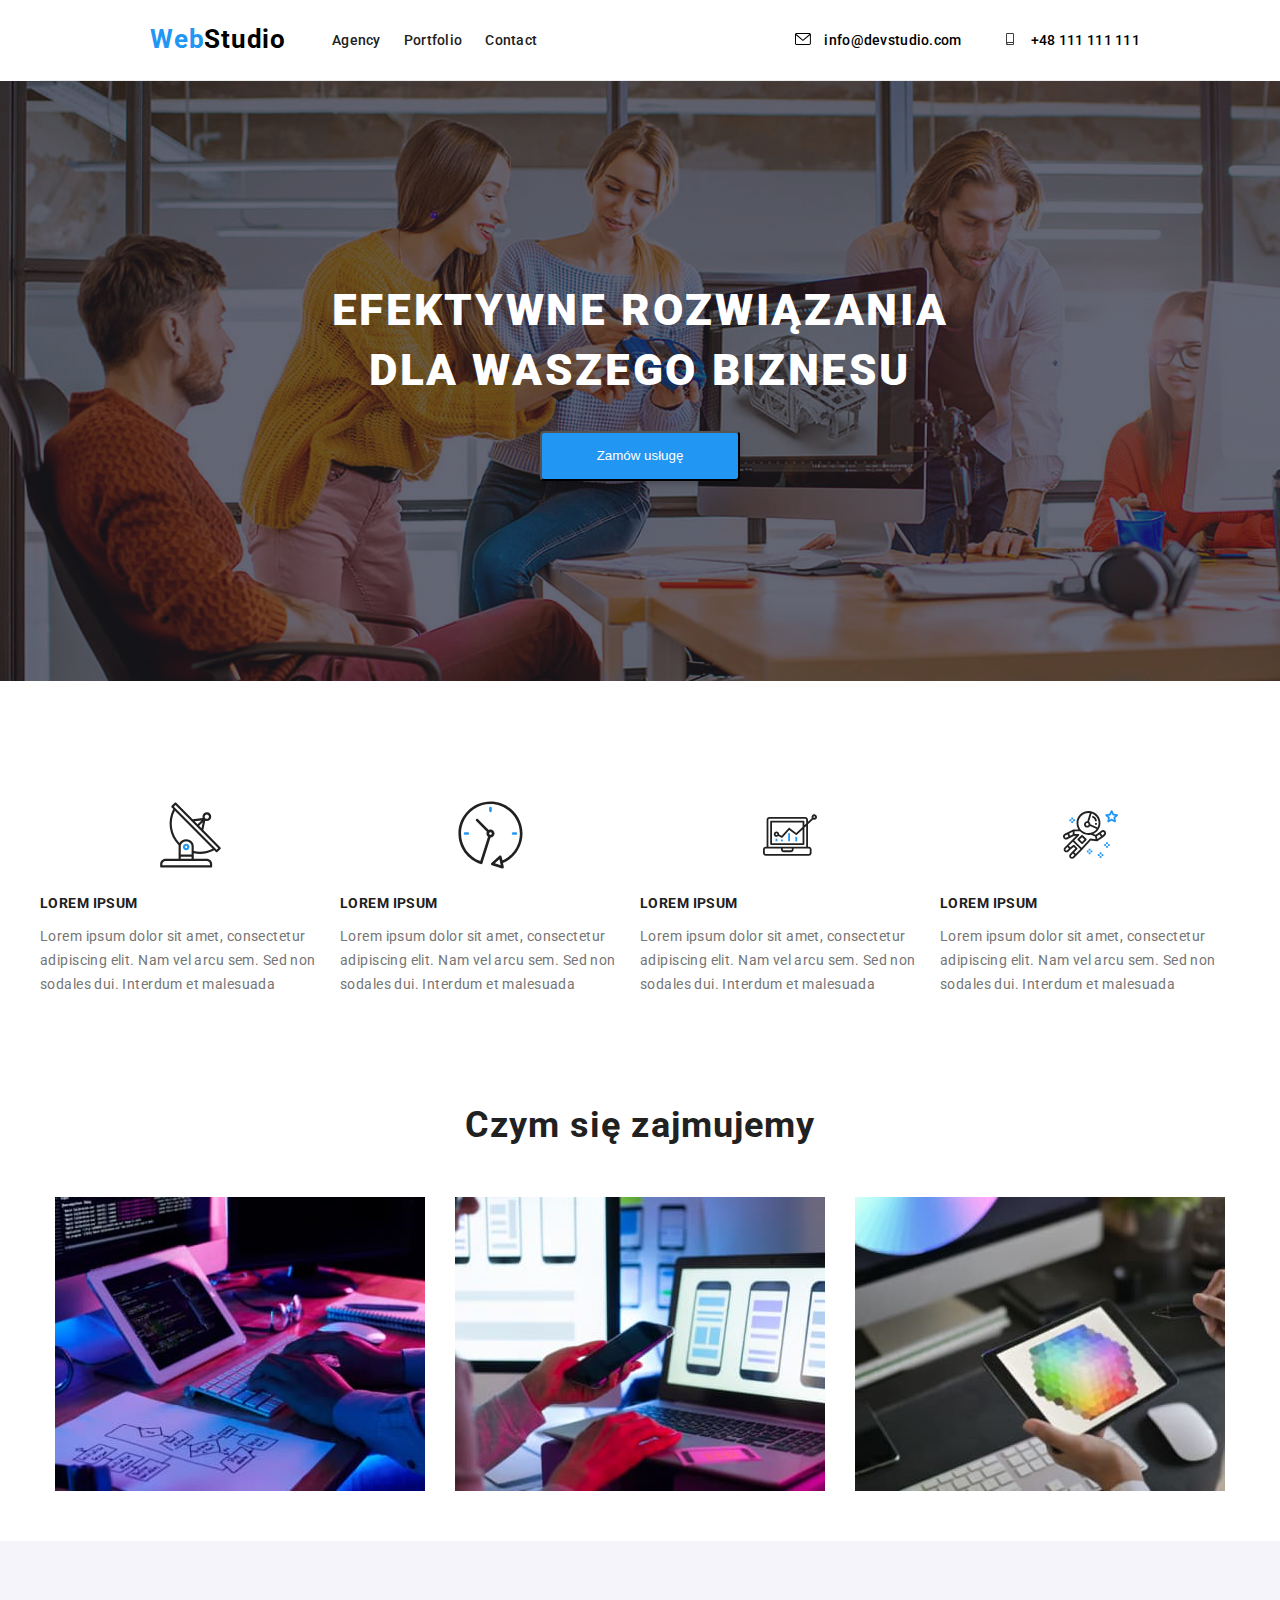
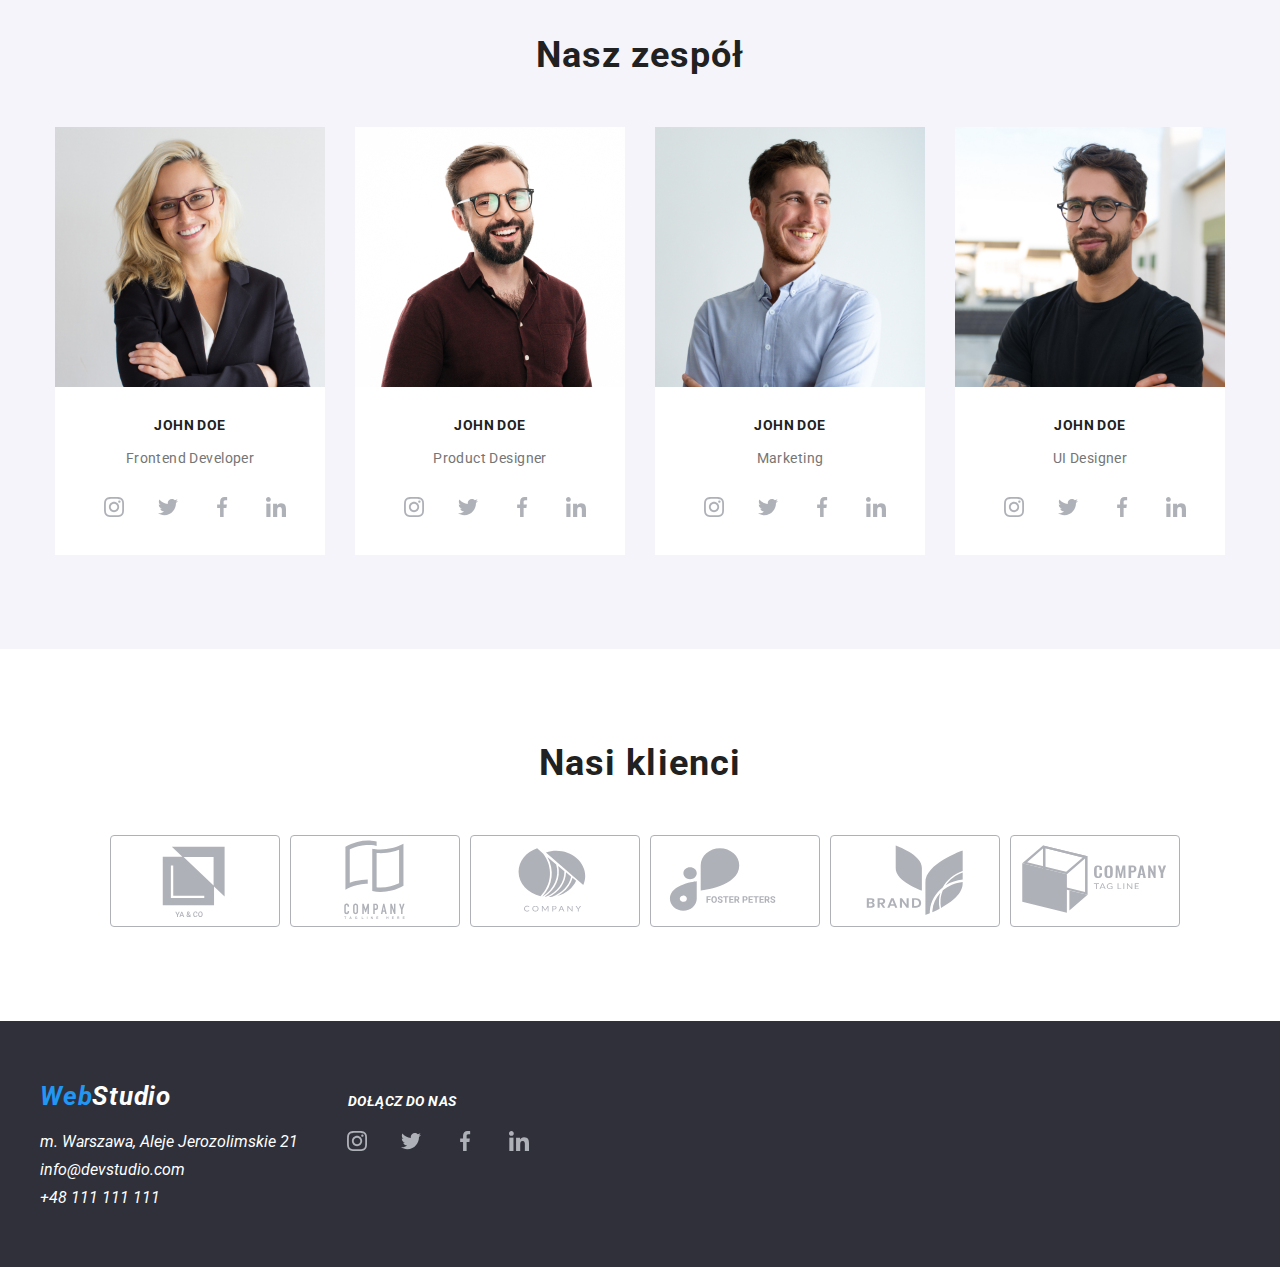
==== index.html @ 7582083f "initial commit" ====
<!DOCTYPE html>
<html lang="en">

<head>
    <meta charset="UTF-8">
    <meta http-equiv="X-UA-Compatible" content="IE=edge">
    <meta name="viewport" content="width=device-width, initial-scale=1.0">
    <title>Studio</title>
    <link rel="stylesheet" href="node_modules/modern-normalize/modern-normalize.css">
    <link rel="stylesheet" href="styles.css">
    <link rel="preconnect" href="https://fonts.gstatic.com">
    <link rel="preconnect" href="https://fonts.gstatic.com">
    <link href="https://fonts.googleapis.com/css2?family=Roboto:wght@400;500;700&display=swap" rel="stylesheet" />
</head>

<body>


    <header class="header">
        <div class="header_menu container header_border">


            <nav class="nav">
                <a class="pierwsza_czesc_logo link ustawienie_logo_w_headerze" href="./index.html">
                    Web<span class="druga_czesc_logo link">Studio</span>
                </a>
                <ul class="nav__list list">
                    <li>
                        <a class="nav__l_i link" href="#">Agency</a>
                    </li>
                    <li>
                        <a class="nav__l_i link" href="./portfolio.html">Portfolio</a>
                    </li>
                    <li>
                        <a class="nav__l_i link" href="#">Contact</a>
                    </li>
                </ul>
            </nav>
            <ul class="adress_header list">
                <li>
                    
                    <a class="adress_header_l_i link address_color" href="mailto:info@devstudio.com">
<svg width="16" height="12" class="svg_hover">
    <use href="./images/symbole_heder_lorem.svg#icon-email"></use>
</svg>
                        info@devstudio.com</a>
                </li>

                <li>
                    
                    <a class="adress_header_l_i link address_color" href="tel:+48111111111">
                    <svg width="16" height="12" class="svg_hover odstep_miedzy_email_telefon">
                        <use href="./images/symbole_heder_lorem.svg#icon-smartphone"></use>
                    </svg>
                        +48 111 111 111</a>
                </li>
            </ul>

        </div>




        <!-- HERO -->
        <div class="background_div">
            <div class="background_img">
                <div class="container_hero container">
                    <h1 class="znacznik_naglowka padding_hero">
                        efektywne rozwiązania dla waszego biznesu
                    </h1>
                    <button class="modal-btn potrzeba_białego_tekstu" type="button">
                        Zamów usługę</button>
                </div>
            </div>
        </div>



    </header>

    <main>



        <!-- nasze atuty -->
        <section class="lorem_list_bg">
            <div class="container">
                <ul class="lorem_list">
                    <li class="list">
                        <div class="lorem_vector">
                            <svg width="65" height="70">
                                <use href="./images/symbole_heder_lorem.svg#icon-antennaLorem1"></use>
                            </svg>
                        </div>
                        <h3 class="naglowki_niższego_stopnia">
                            LOREM IPSUM</h3>
                        <p class="akapit_p_class">
                            Lorem ipsum dolor sit amet, consectetur adipiscing elit. Nam vel arcu sem. Sed non sodales
                            dui.
                            Interdum et malesuada</p>
                    </li>
                    <li class="list">

                        <div class="lorem_vector">
                            <svg width="67" height="70">
                                <use href="./images/symbole_heder_lorem.svg#icon-clockLorem2"></use>
                            </svg>
                        </div>
                        <h3 class="naglowki_niższego_stopnia">
                            LOREM IPSUM</h3>
                        <p class="akapit_p_class">
                            Lorem ipsum dolor sit amet, consectetur adipiscing elit. Nam vel arcu sem. Sed non sodales
                            dui.
                            Interdum et malesuada</p>
                    </li>
                    <li class="list">
                        <div class="lorem_vector">
                            <svg width="70" height="54">
                                <use href="./images/symbole_heder_lorem.svg#icon-diagramLorem2"></use>
                            </svg>
                        </div>
                        <h3 class="naglowki_niższego_stopnia">
                            LOREM IPSUM</h3>
                        <p class="akapit_p_class">
                            Lorem ipsum dolor sit amet, consectetur adipiscing elit. Nam vel arcu sem. Sed non sodales
                            dui.
                            Interdum et malesuada</p>
                    </li>
                    <li class="list">
                        <div class="lorem_vector">
                            <svg width="55" height="61">
                                <use href="./images/symbole_heder_lorem.svg#icon-astronautLorem4"></use>
                            </svg>
                        </div>
                        <h3 class="naglowki_niższego_stopnia">
                            LOREM IPSUM</h3>
                        <p class="akapit_p_class">
                            Lorem ipsum dolor sit amet, consectetur adipiscing elit. Nam vel arcu sem. Sed non sodales
                            dui.
                            Interdum et malesuada</p>
                    </li>

                </ul>
            </div>
        </section>

        <!-- Czym się zajmujemy -->
        <section class="what_we_do">
            <div class="container">
                <h2 class="naglowek_drugiego_stopnia">
                    Czym się zajmujemy</h2>
                <ul class="lorem_list lista_zdjec">
                    <li class="list box">
                        <img src="./images/box1.jpg" alt="zdjęcie z tworzenia algorytmu" width="370" height="294">
                    </li>
                    <li class="list box">
                        <img src="./images/box2.jpg" alt="zdjęcie z tworzenia grafik do porówniania telefonów"
                            width="370" height="294">
                    </li>
                    <li class="list box">
                        <img src="./images/box3.jpg" alt="zdjęcie z zabawy z koloami na tablecie" width="370"
                            height="294">
                    </li>
                </ul>
            </div>
        </section>

        <!-- Our Team -->
        <section class="our_team_bg">
            <div class="container container_our_team_bg">
                <h2 class="naglowek_drugiego_stopnia our_team_padding">Nasz zespół</h2>

                <ul class="lorem_list lista_zdjec">
                    <!-- Pierwsza osoba -->
                    <div class="osoba_bg">
                        <li class="list">
                            <div><img class="box2" src="./images/ludź1.jpg" alt="1 członek zespołu" width="270"
                                    height="260">
                            </div>
                            <div class="boxWtxt">
                                <h3 class="naglowki_niższego_stopnia box2 boxWtxt1">
                                    John Doe</h3>
                                <p class="akapit_p_class box2 boxWtxt2">
                                    Frontend Developer</p>
                            </div>
                            <ul class="list icon_list">
                                <li class="svg_list_i">
                                    <a class="svg_link_i" href="#">
                                        <svg width="20px" height="20px">
                                            <use href="./images/symbole_ourteam_social.svg#icon-instagram"></use>
                                        </svg>
                                    </a>
                                </li>
                                <li class="svg_list_i">
                                    <a class="svg_link_i" href="#">
                                        <svg width="20" height="20">
                                            <use href="./images/symbole_ourteam_social.svg#icon-twitter"></use>
                                        </svg>
                                    </a>
                                </li>
                                <li class="svg_list_i">
                                    <a class="svg_link_i" href="#">
                                        <svg width="20" height="20">
                                            <use href="./images/symbole_ourteam_social.svg#icon-facebook"></use>
                                        </svg>
                                    </a>
                                </li>
                                <li class="svg_list_i">
                                    <a class="svg_link_i" href="#">
                                        <svg width="20" height="20">
                                            <use href="./images/symbole_ourteam_social.svg#icon-linkedin"></use>
                                        </svg>
                                    </a>
                                </li>
                            </ul>
                        </li>
                    </div>

                    <!-- Druga osoba -->
                    <div class="osoba_bg">
                        <li class="list">
                            <div><img class="box2" src="./images/ludź2.jpg" alt="2 członek zespołu" width="270"
                                    height="260">
                            </div>
                            <div class="boxWtxt">
                                <h3 class="naglowki_niższego_stopnia box2 boxWtxt1">
                                    John Doe</h3>
                                <p class="akapit_p_class box2 boxWtxt2">
                                    Product Designer</p>
                            </div>
                            <ul class="list icon_list">
                                <li class="svg_list_i">
                                    <a class="svg_link_i" href="#">
                                        <svg width="20px" height="20px">
                                            <use href="./images/symbole_ourteam_social.svg#icon-instagram"></use>
                                        </svg>
                                    </a>
                                </li>
                                <li class="svg_list_i">
                                    <a class="svg_link_i" href="#">
                                        <svg width="20" height="20">
                                            <use href="./images/symbole_ourteam_social.svg#icon-twitter"></use>
                                        </svg>
                                    </a>
                                </li>
                                <li class="svg_list_i">
                                    <a class="svg_link_i" href="#">
                                        <svg width="20" height="20">
                                            <use href="./images/symbole_ourteam_social.svg#icon-facebook"></use>
                                        </svg>
                                    </a>
                                </li>
                                <li class="svg_list_i">
                                    <a class="svg_link_i" href="#">
                                        <svg width="20" height="20">
                                            <use href="./images/symbole_ourteam_social.svg#icon-linkedin"></use>
                                        </svg>
                                    </a>
                                </li>
                            </ul>
                        </li>
                    </div>

                    <!-- Trzecia osoba -->
                    <div class="osoba_bg">
                        <li class="list">
                            <div><img class="box2" src="./images/ludź3.jpg" alt="3 członek zespołu" width="270"
                                    height="260">
                            </div>
                            <div class="boxWtxt">
                                <h3 class="naglowki_niższego_stopnia box2 boxWtxt1">
                                    John Doe</h3>
                                <p class="akapit_p_class box2 boxWtxt2">
                                    Marketing</p>
                            </div>
                            <ul class="list icon_list">
                                <li class="svg_list_i">
                                    <a class="svg_link_i" href="#">
                                        <svg width="20px" height="20px">
                                            <use href="./images/symbole_ourteam_social.svg#icon-instagram"></use>
                                        </svg>
                                    </a>
                                </li>
                                <li class="svg_list_i">
                                    <a class="svg_link_i" href="#">
                                        <svg width="20" height="20">
                                            <use href="./images/symbole_ourteam_social.svg#icon-twitter"></use>
                                        </svg>
                                    </a>
                                </li>
                                <li class="svg_list_i">
                                    <a class="svg_link_i" href="#">
                                        <svg width="20" height="20">
                                            <use href="./images/symbole_ourteam_social.svg#icon-facebook"></use>
                                        </svg>
                                    </a>
                                </li>
                                <li class="svg_list_i">
                                    <a class="svg_link_i" href="#">
                                        <svg width="20" height="20">
                                            <use href="./images/symbole_ourteam_social.svg#icon-linkedin"></use>
                                        </svg>
                                    </a>
                                </li>
                            </ul>
                        </li>
                    </div>

                    <!-- Czwarta osoba -->
                    <div class="osoba_bg">
                        <li class="list">
                            <div><img class="box2" src="./images/ludź4.jpg" alt="4 członek zespołu" width="270"
                                    height="260">
                            </div>
                            <div class="boxWtxt">
                                <h3 class="naglowki_niższego_stopnia box2 boxWtxt1">
                                    John Doe</h3>
                                <p class="akapit_p_class box2 boxWtxt2">
                                    UI Designer</p>
                            </div>
                            <ul class="list icon_list">
                                <li class="svg_list_i">
                                    <a class="svg_link_i" href="#">
                                        <svg width="20px" height="20px">
                                            <use href="./images/symbole_ourteam_social.svg#icon-instagram"></use>
                                        </svg>
                                    </a>
                                </li>
                                <li class="svg_list_i">
                                    <a class="svg_link_i" href="#">
                                        <svg width="20" height="20">
                                            <use href="./images/symbole_ourteam_social.svg#icon-twitter"></use>
                                        </svg>
                                    </a>
                                </li>
                                <li class="svg_list_i">
                                    <a class="svg_link_i" href="#">
                                        <svg width="20" height="20">
                                            <use href="./images/symbole_ourteam_social.svg#icon-facebook"></use>
                                        </svg>
                                    </a>
                                </li>
                                <li class="svg_list_i">
                                    <a class="svg_link_i" href="#">
                                        <svg width="20" height="20">
                                            <use href="./images/symbole_ourteam_social.svg#icon-linkedin"></use>
                                        </svg>
                                    </a>
                                </li>
                            </ul>
                        </li>
                    </div>

                </ul>
            </div>
        </section>

        <!-- Nasi klienci -->
        <section>
            <div class="container">
                <h2 class="naglowek_drugiego_stopnia our_team_padding">Nasi klienci</h2>

                <ul class="list icon_list">
                    <li class="svg_list_i_c_k"><a class="svg_link_i_c_k" href="#">
                            <svg width="170" height="92" class="icon_color">
                                <use href="./images/symbole_ourteam_social.svg#icon-klient1"></use>
                            </svg>
                        </a></li>
                    <li class="svg_list_i_c_k"><a class="svg_link_i_c_k" href="#">
                            <svg width="170" height="92" class="icon_color">
                                <use href="./images/symbole_ourteam_social.svg#icon-klient2"></use>
                            </svg>
                        </a></li>
                    <li class="svg_list_i_c_k"><a class="svg_link_i_c_k" href="#">
                            <svg width="170" height="92" class="icon_color">
                                <use href="./images/symbole_ourteam_social.svg#icon-klient3"></use>
                            </svg>
                        </a></li>
                    <li class="svg_list_i_c_k"><a class="svg_link_i_c_k" href="#">
                            <svg width="170" height="92" class="icon_color">
                                <use href="./images/symbole_ourteam_social.svg#icon-klient4"></use>
                            </svg>
                        </a></li>
                    <li class="svg_list_i_c_k"><a class="svg_link_i_c_k" href="#">
                            <svg width="170" height="92" class="icon_color">
                                <use href="./images/symbole_ourteam_social.svg#icon-klient5"></use>
                            </svg>
                        </a></li>
                    <li class="svg_list_i_c_k"><a class="svg_link_i_c_k" href="#">
                            <svg width="170" height="92" class="icon_color">
                                <use href="./images/symbole_ourteam_social.svg#icon-klient6"></use>
                            </svg>
                        </a></li>
                </ul>

            </div>
        </section>



    </main>


    <footer class="footer">
        <div class="container">



            <address class="adress">

                <ul class="list list_flex">
                    <li>
                        <div class="box_footer">
                            <ul class="list link">
                                <li>
                                    <div class="logo_stopki">
                                        <a class="pierwsza_czesc_logo_footer" href="./index.html">Web<span
                                                class="druga_czesc_logo potrzeba_białego_tekstu">
                                                Studio</span>
                                        </a>
                                    </div>
                                </li>
                                <li class="list ulozenie_adresu_w_stopce">
                                    <a class="potrzeba_białego_tekstu">
                                        m. Warszawa, Aleje Jerozolimskie 21</a>
                                </li>
                                <li class="list ulozenie_adresu_w_stopce">
                                    <a class="adress_footer_l_i list potrzeba_białego_tekstu"
                                        href="mailto:info@devstudio.com">
                                        info@devstudio.com</a>
                                </li>
                                <li class="list ulozenie_adresu_w_stopce ulozenie_adresu_w_stopce_ostatni_element"><a
                                        class="adress_footer_l_i list potrzeba_białego_tekstu" href="tel:+48111111111">
                                        +48 111 111 111</a></li>
                            </ul>
                        </div>
                    </li>
                    <li>
                        <div class="box_footer dolacz_footer">

                            <h2 class="naglowki_niższego_stopnia potrzeba_białego_tekstu padding_dolacz_footer">
                                DOŁĄCZ DO NAS</h2>


                            <ul class="list icon_list">
                                <li class="svg_list_i">
                                    <a class="svg_link_i" href="#">
                                        <svg width="20px" height="20px">
                                            <use href="./images/symbole_ourteam_social.svg#icon-instagram"></use>
                                        </svg>
                                    </a>
                                </li>
                                <li class="svg_list_i">
                                    <a class="svg_link_i" href="#">
                                        <svg width="20" height="20">
                                            <use href="./images/symbole_ourteam_social.svg#icon-twitter"></use>
                                        </svg>
                                    </a>
                                </li>
                                <li class="svg_list_i">
                                    <a class="svg_link_i" href="#">
                                        <svg width="20" height="20">
                                            <use href="./images/symbole_ourteam_social.svg#icon-facebook"></use>
                                        </svg>
                                    </a>
                                </li>
                                <li class="svg_list_i">
                                    <a class="svg_link_i" href="#">
                                        <svg width="20" height="20">
                                            <use href="./images/symbole_ourteam_social.svg#icon-linkedin"></use>
                                        </svg>
                                    </a>
                                </li>
                            </ul>
                        </div>
                    </li>
                </ul>







            </address>
        </div>
    </footer>


</body>

</html>
---- styles.css ----
:root {
  --main--font: "Roboto", sans-serif;
  --main--color: #2196f3;
  --secondary-color: #000;
  --third-color: #fff;
  --main-background-color: #fff;
  --secoundary-backgroundcolor: #2196f3;
}

body {
  font-family: var(--main--font);
  background-color: var(--main-background-color);
  color: var(--secondary-color);
  margin: 0;
  padding: 0;
}
h1,
h2,
h3,
h4,
h5,
h6 {
  margin: 0;
}
ul,
ol {
  margin: 0;
  padding: 0;
}
p {
  padding: 0;
}
.list {
  list-style: none;
}
.link {
  text-decoration: none;
}
img {
  display: block;
}

.container {
  width: 1200px;
  margin-left: auto;
  margin-right: auto;
}
.header_border {
  border-bottom: 1px solid #ececec;
}

.header .container {
  display: flex;
}

.nav__list {
  display: flex;
  align-items: center;
}
.nav {
  display: flex;
}
.adress_header {
  display: flex;
  align-items: center;
}
.pierwsza_czesc_logo {
  display: flex;
  margin-left: 110px;
}
.druga_czesc_logo {
  display: flex;
  margin-right: 46px;
}

.ustawienie_logo_w_headerze {
  padding-top: 24px;
  padding-bottom: 25px;
}

.nav__l_i {
  margin-right: 23px;
}
.adress_header {
  margin-left: auto;
  margin-right: 100px;
}
.adress_header_l_i {
  margin-left: 10px;
}
.odstep_miedzy_email_telefon {
  margin-left: 30px;
}

/* LOGO */
.pierwsza_czesc_logo {
  font-family: var(--main-color);
  font-weight: 700;
  font-size: 26px;
  text-decoration: none;
  line-height: 1.192;
  letter-spacing: 0.03em;
  color: #2196f3;
}

.druga_czesc_logo {
  color: var(--secondary-color);
  letter-spacing: 0.03em;
  text-decoration: none;
  line-height: 1.192;
  font-weight: 700;
  font-size: 26px;
}

.footer {
  background: #2f303a;
}
.logo_stopki {
  padding-top: 60px;
  padding-bottom: 20px;
}

.ulozenie_adresu_w_stopce {
  padding-bottom: 9px;
}
.ulozenie_adresu_w_stopce_ostatni_element {
  padding-bottom: 60px;
}

.background_div {
  background: #2f303a;
}
.background_img {
  background-image: linear-gradient(
      rgba(47, 48, 58, 0.4),
      rgba(47, 48, 58, 0.4)
    ),
    url(./images/background_hero.png);
  background-size: cover;
  background-repeat: no-repeat;
}
.container_hero {
  display: flex;
  flex-direction: column;
  align-items: center;
  justify-content: center;
  color: var(--third-color);
  padding-top: 200px;
  padding-bottom: 200px;
}
/* NAGŁóWEK*/

.nav__l_i {
  text-decoration: none;
  font-weight: 500;
  font-size: 14px;
  line-height: 1.333;
  letter-spacing: 0.02em;
  color: #212121;
}





.nav__l_i:hover,
.nav__l_i:focus,
.adress_footer_l_i:hover,
.adress_footer_l_i:focus {
  color: var(--main--color);
}
.modal-btn:hover,
.modal-btn:focus,
.portfolio_btn:hover,
.portfolio_btn:focus {
  background-color: var(--main--color);
  color: var(--third-color);
}

.lorem_vector {
  width: 270px;
  height: 120px;
  align-items: center;
  justify-content: center;
  margin-left: auto;
  margin-right: auto;
  display: flex;
}

.adress_header {
  font-weight: 500;
  font-size: 14px;
  line-height: 1.333;
  letter-spacing: 0.02em;
}

.adress_header_l_i,
.adress_footer_l_i {
  text-decoration: none;
}
.address_color{
color: var(--secondary-color);

}
.address_color:focus,
.address_color:hover
{
  color: var(--main--color);
  
}
.svg_hover{
  fill: currentColor;
  margin-right: 10px;
}



.padding_hero {
  padding-bottom: 30px;
}

.znacznik_naglowka {
  width: 696px;
  height: 120px;

  margin-left: auto;
  margin-right: auto;
  font-weight: 900;
  font-size: 44px;
  line-height: 1.36;
  text-align: center;
  letter-spacing: 0.06em;
  text-transform: uppercase;
  color: var(--third-color);
}

.modal-btn {
  cursor: pointer;
  width: 200px;
  height: 50px;
  background: var(--main--color);
  box-shadow: 0px 4px 4px rgba(0, 0, 0, 0.15);
  border-radius: 4px;
}

/* Dotyczące tesktów */
.akapit_p_class {
  font-size: 14px;
  line-height: 1.714;
  letter-spacing: 0.03em;
  color: #757575;
}

.naglowki_niższego_stopnia {
  font-weight: bold;
  font-size: 14px;
  line-height: 1.142;
  letter-spacing: 0.03em;
  text-transform: uppercase;
  color: #212121;
}

.naglowek_drugiego_stopnia {
  font-weight: bold;
  font-size: 36px;
  line-height: 1.166;
  text-align: center;
  letter-spacing: 0.03em;
  color: #212121;
  padding-bottom: 50px;
}
.potrzeba_białego_tekstu {
  color: var(--third-color);
}

.address {
  display: flex;
}

.box {
  width: 370px;
  height: 294px;
  padding-right: 15px;
  padding-left: 15px;
}
.box:first-child{
width: 370px;
  height: 294px;
  padding-left: 15px;
}
.box:last-child{
width: 370px;
  height: 294px;
  padding-right: 15px;
}
/* .box2 {
  margin-right: 15px;
  margin-left: 15px;
} */
.our_team_padding {
  padding-top: 94px;
  padding-bottom: 50px;
}
.boxWtxt {
  display: flex;
  flex-direction: column;
  align-items: center;
  justify-content: center;
  width: 270px;
}
.boxWtxtPortfolio {
  display: flex;
  flex-direction: column;
  align-items: center;
  justify-content: center;
  width: 370px;
  height: 110px;
}
.social_icons {
  width: 270px;
  display: flex;
  align-items: center;
  justify-content: center;
}
.svg_list_i > .svg_link_i {
  display: flex;
  justify-content: center;
  align-items: center;
  width: 44px;
  height: 44px;
  border-radius: 50%;
  margin-left: 10px;
  fill: #afb1b8;
}

.icon_list {
  width: 270px;
  display: flex;
  justify-content: center;
  align-items: center;
  margin-left: auto;
  margin-right: auto;
  padding-bottom: 94px;
}

.svg_link_i:hover,
.svg_link_i:focus {
  background-color: var(--main--color);
  fill: var(--secondary-color);
}
.svg_list_i_c > .svg_link_i_c {
  display: flex;
  justify-content: center;
  align-items: center;
  width: 170px;
  height: 92px;
  border-radius: 50%;
  margin-left: 10px;
  fill: #afb1b8;
}
.portfolio_title {
  justify-content: center;
  text-align: center;
  display: flex;
  align-items: center;
  margin-left: auto;
  margin-right: auto;
}

.portfolio_swiec:hover,
.portfolio_swiec:focus {
  filter: brightness(50%);
  background-color: rgba(47, 48, 58, 0.4);
}

.icon_list {
  display: flex;
  justify-content: center;
  align-items: center;
  margin-left: auto;
  margin-right: auto;
}


.svg_list_i_c_k > .svg_link_i_c_k {
  display: flex;
  justify-content: center;
  align-items: center;
  width: 170px;
  height: 92px;
  margin-left: 10px;
  border: 1px solid #AFB1B8;
box-sizing: border-box;
border-radius: 4px;
  fill: #afb1b8;
}
.icon_color:hover,
.icon_color:focus,
.svg_link_i_c_k:hover,
.svg_link_i_c_k:focus{
  border-color: var(--secoundary-backgroundcolor);
  fill:  var(--main--color);
}
.icon_color{
  
  fill:#AFB1B8;;
}

.svg_link_i_c:hover,
.svg_link_i_c:focus {
  background-color: var(--main--color);
  fill: var(--secondary-color);
}
.boxWtxt1 {
  margin-top: 30px;
  /* padding-bottom: 10px; */
}
/* .boxWtxt2 {
  padding-bottom: 16px;
} */
.osoba_bg {
  width: 270px;
  height: 428px;
  background-color: var(--main-background-color);
  margin-bottom: 94px;
  margin-right: 15px;
  margin-left: 15px;
}

.lorem_list {
  display: flex;
}
.lista_zdjec {
  margin-left: auto;
  margin-right: auto;
}
.list_flex {
  display: flex;
}

.padding_dolacz_footer {
  padding-left: 50px;
  text-decoration: none;
  padding-top: 72px;
  padding-bottom: 10px;
}

/* koniec dot. tekstu*/

/* background*/
.lorem_list_bg {
  margin-right: auto;
  margin-left: auto;
  padding-top: 94px;
  padding-bottom: 94px;
}

.what_we_do {
  padding-bottom: 50px;
  display: flex;
  flex-direction: column;
  align-items: center;
  justify-content: center;
}
.container_our_team_bg {
  display: flex;
  flex-direction: column;
  align-items: center;
  justify-content: center;

}
.our_team_bg{
  background-color: #f5f4fa;
}
.pierwsza_czesc_logo_footer {
  display: flex;
  font-family: var(--main-color);
  font-weight: 700;
  font-size: 26px;
  text-decoration: none;
  line-height: 1.192;
  letter-spacing: 0.03em;
  color: #2196f3;
}

/* PORTFOLIO PART */
.portfolio_btn {
  cursor: pointer;
  width: 128px;
  height: 38px;
  margin-right: 4px;
  margin-left: 4px;
  border: none;
}

.filters {
  padding-top: 94px;
  padding-bottom: 34px;
}
.wrapping {
  display: flex;
  flex-wrap: wrap;
}
.margin_l_r_auto {
  display: flex;
  justify-content: center;
  margin-left: auto;
  margin-right: auto;
}
.porftolio_list:nth-child(3n + 1) {
  margin-right: 30px;
  margin-left: 15px;
}
.porftolio_list:nth-child(3n) {
  margin-right: 15px;
  margin-left: 30px;
}
.porftolio_border {
  border-bottom: 1px solid #eeeeee;
}
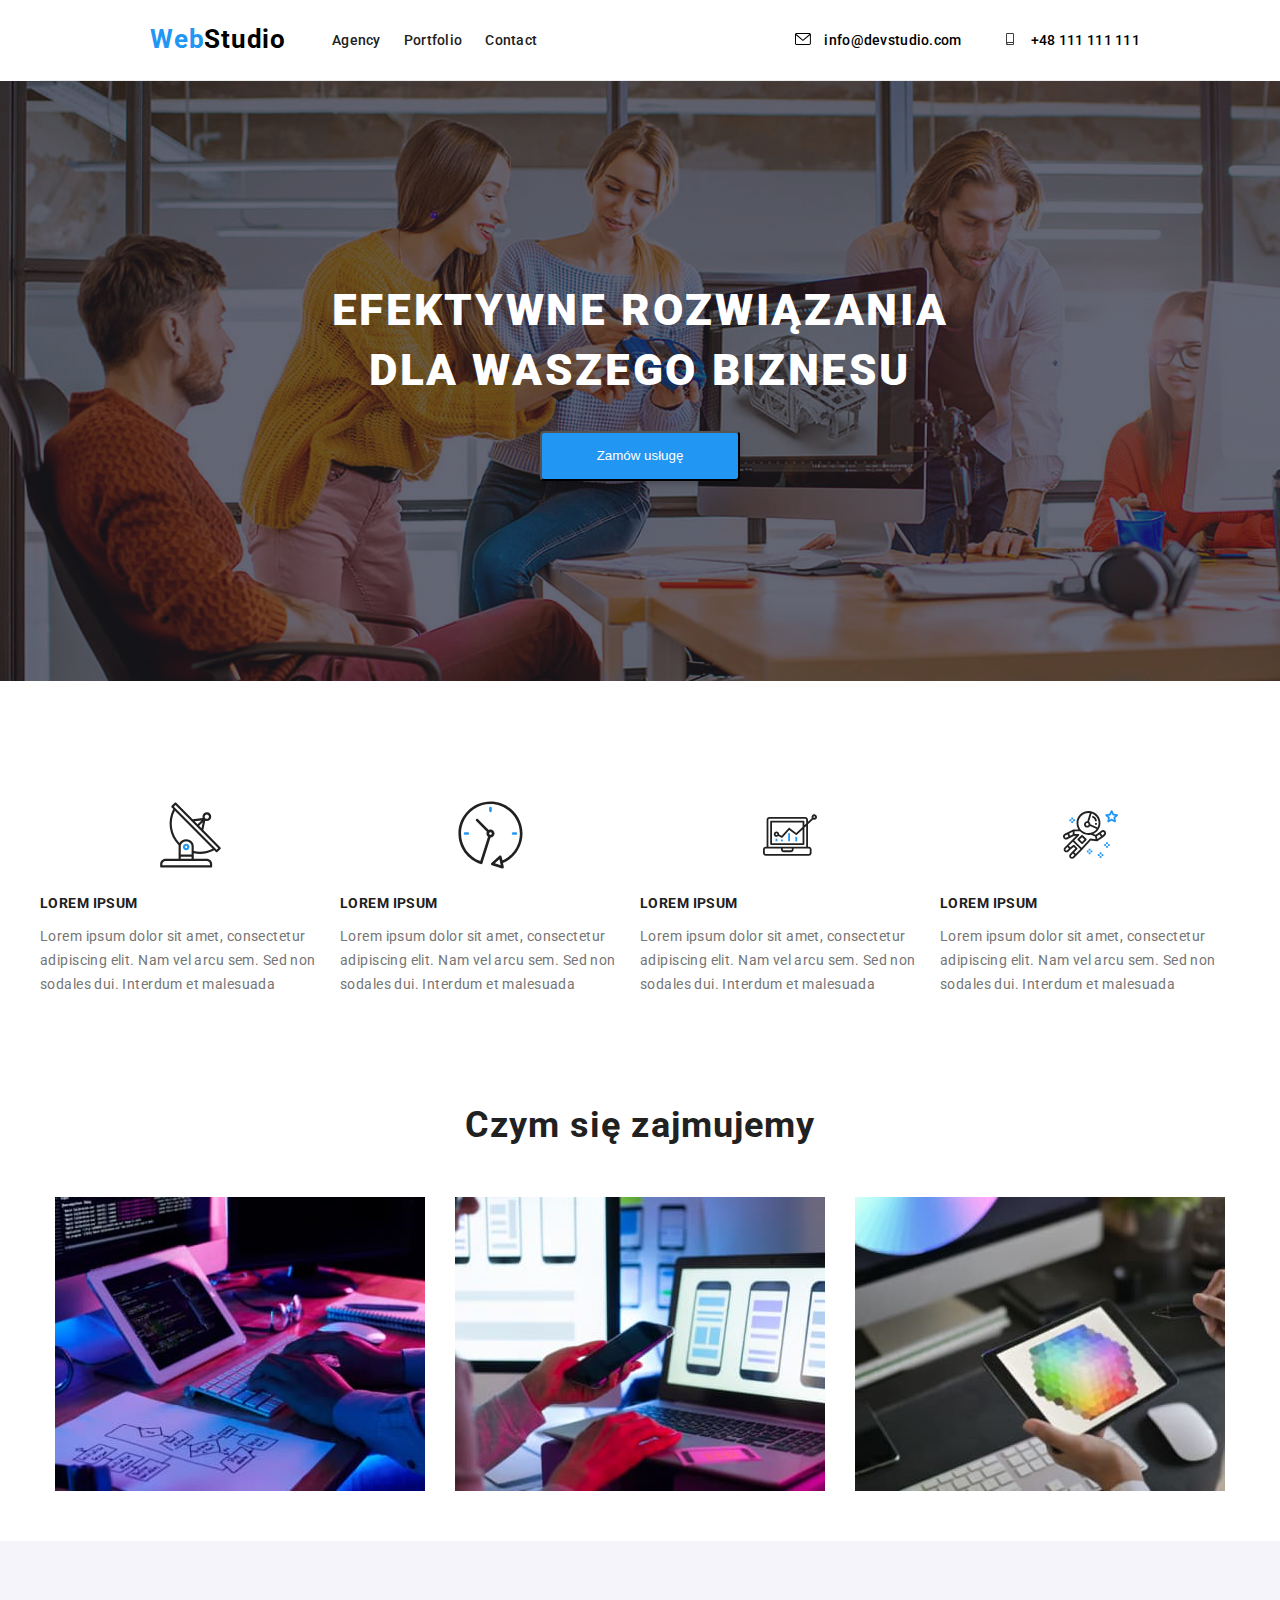
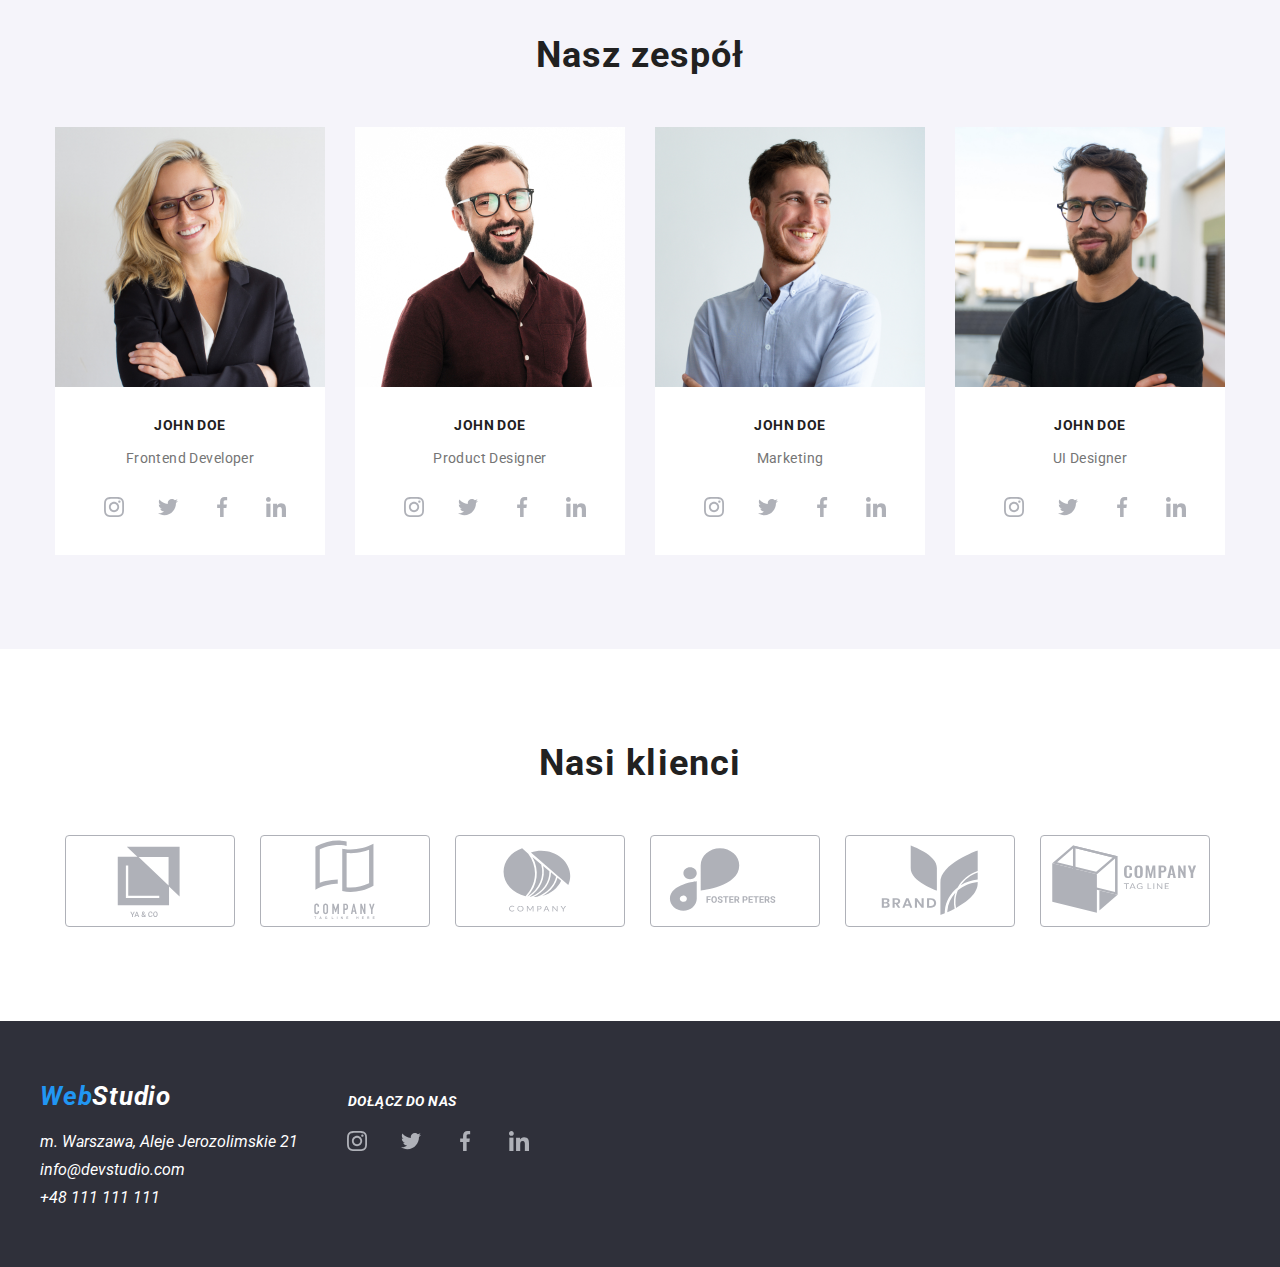
==== commit afa5efe2: "hw4 some fixes" ====
--- a/index.html
+++ b/index.html
@@ -38,20 +38,20 @@
             </nav>
             <ul class="adress_header list">
                 <li>
-                    
+
                     <a class="adress_header_l_i link address_color" href="mailto:info@devstudio.com">
-<svg width="16" height="12" class="svg_hover">
-    <use href="./images/symbole_heder_lorem.svg#icon-email"></use>
-</svg>
+                        <svg width="16" height="12" class="svg_hover">
+                            <use href="./images/symbole_heder_lorem.svg#icon-email"></use>
+                        </svg>
                         info@devstudio.com</a>
                 </li>
 
                 <li>
-                    
+
                     <a class="adress_header_l_i link address_color" href="tel:+48111111111">
-                    <svg width="16" height="12" class="svg_hover odstep_miedzy_email_telefon">
-                        <use href="./images/symbole_heder_lorem.svg#icon-smartphone"></use>
-                    </svg>
+                        <svg width="16" height="12" class="svg_hover odstep_miedzy_email_telefon">
+                            <use href="./images/symbole_heder_lorem.svg#icon-smartphone"></use>
+                        </svg>
                         +48 111 111 111</a>
                 </li>
             </ul>
@@ -361,32 +361,32 @@
                 <h2 class="naglowek_drugiego_stopnia our_team_padding">Nasi klienci</h2>
 
                 <ul class="list icon_list">
-                    <li class="svg_list_i_c_k"><a class="svg_link_i_c_k" href="#">
+                    <li class="svg_list_i_c_k"><a class="svg_link_i_c_k svg_padding" href="#">
                             <svg width="170" height="92" class="icon_color">
                                 <use href="./images/symbole_ourteam_social.svg#icon-klient1"></use>
                             </svg>
                         </a></li>
-                    <li class="svg_list_i_c_k"><a class="svg_link_i_c_k" href="#">
+                    <li class="svg_list_i_c_k"><a class="svg_link_i_c_k svg_padding" href="#">
                             <svg width="170" height="92" class="icon_color">
                                 <use href="./images/symbole_ourteam_social.svg#icon-klient2"></use>
                             </svg>
                         </a></li>
-                    <li class="svg_list_i_c_k"><a class="svg_link_i_c_k" href="#">
+                    <li class="svg_list_i_c_k"><a class="svg_link_i_c_k svg_padding" href="#">
                             <svg width="170" height="92" class="icon_color">
                                 <use href="./images/symbole_ourteam_social.svg#icon-klient3"></use>
                             </svg>
                         </a></li>
-                    <li class="svg_list_i_c_k"><a class="svg_link_i_c_k" href="#">
+                    <li class="svg_list_i_c_k"><a class="svg_link_i_c_k svg_padding" href="#">
                             <svg width="170" height="92" class="icon_color">
                                 <use href="./images/symbole_ourteam_social.svg#icon-klient4"></use>
                             </svg>
                         </a></li>
-                    <li class="svg_list_i_c_k"><a class="svg_link_i_c_k" href="#">
+                    <li class="svg_list_i_c_k"><a class="svg_link_i_c_k svg_padding" href="#">
                             <svg width="170" height="92" class="icon_color">
                                 <use href="./images/symbole_ourteam_social.svg#icon-klient5"></use>
                             </svg>
                         </a></li>
-                    <li class="svg_list_i_c_k"><a class="svg_link_i_c_k" href="#">
+                    <li class="svg_list_i_c_k"><a class="svg_link_i_c_k svg_padding" href="#">
                             <svg width="170" height="92" class="icon_color">
                                 <use href="./images/symbole_ourteam_social.svg#icon-klient6"></use>
                             </svg>
--- a/styles.css
+++ b/styles.css
@@ -346,7 +346,7 @@
 .svg_link_i:hover,
 .svg_link_i:focus {
   background-color: var(--main--color);
-  fill: var(--secondary-color);
+  fill: var(--third-color);
 }
 .svg_list_i_c > .svg_link_i_c {
   display: flex;
@@ -392,7 +392,7 @@
   border: 1px solid #AFB1B8;
 box-sizing: border-box;
 border-radius: 4px;
-  fill: #afb1b8;
+  fill: var(--third-color);
 }
 .icon_color:hover,
 .icon_color:focus,
@@ -406,10 +406,14 @@
   fill:#AFB1B8;;
 }
 
+.svg_padding{
+margin-left: 15px;
+margin-right: 15px;
+}
 .svg_link_i_c:hover,
 .svg_link_i_c:focus {
   background-color: var(--main--color);
-  fill: var(--secondary-color);
+  fill: var(--third-color);
 }
 .boxWtxt1 {
   margin-top: 30px;
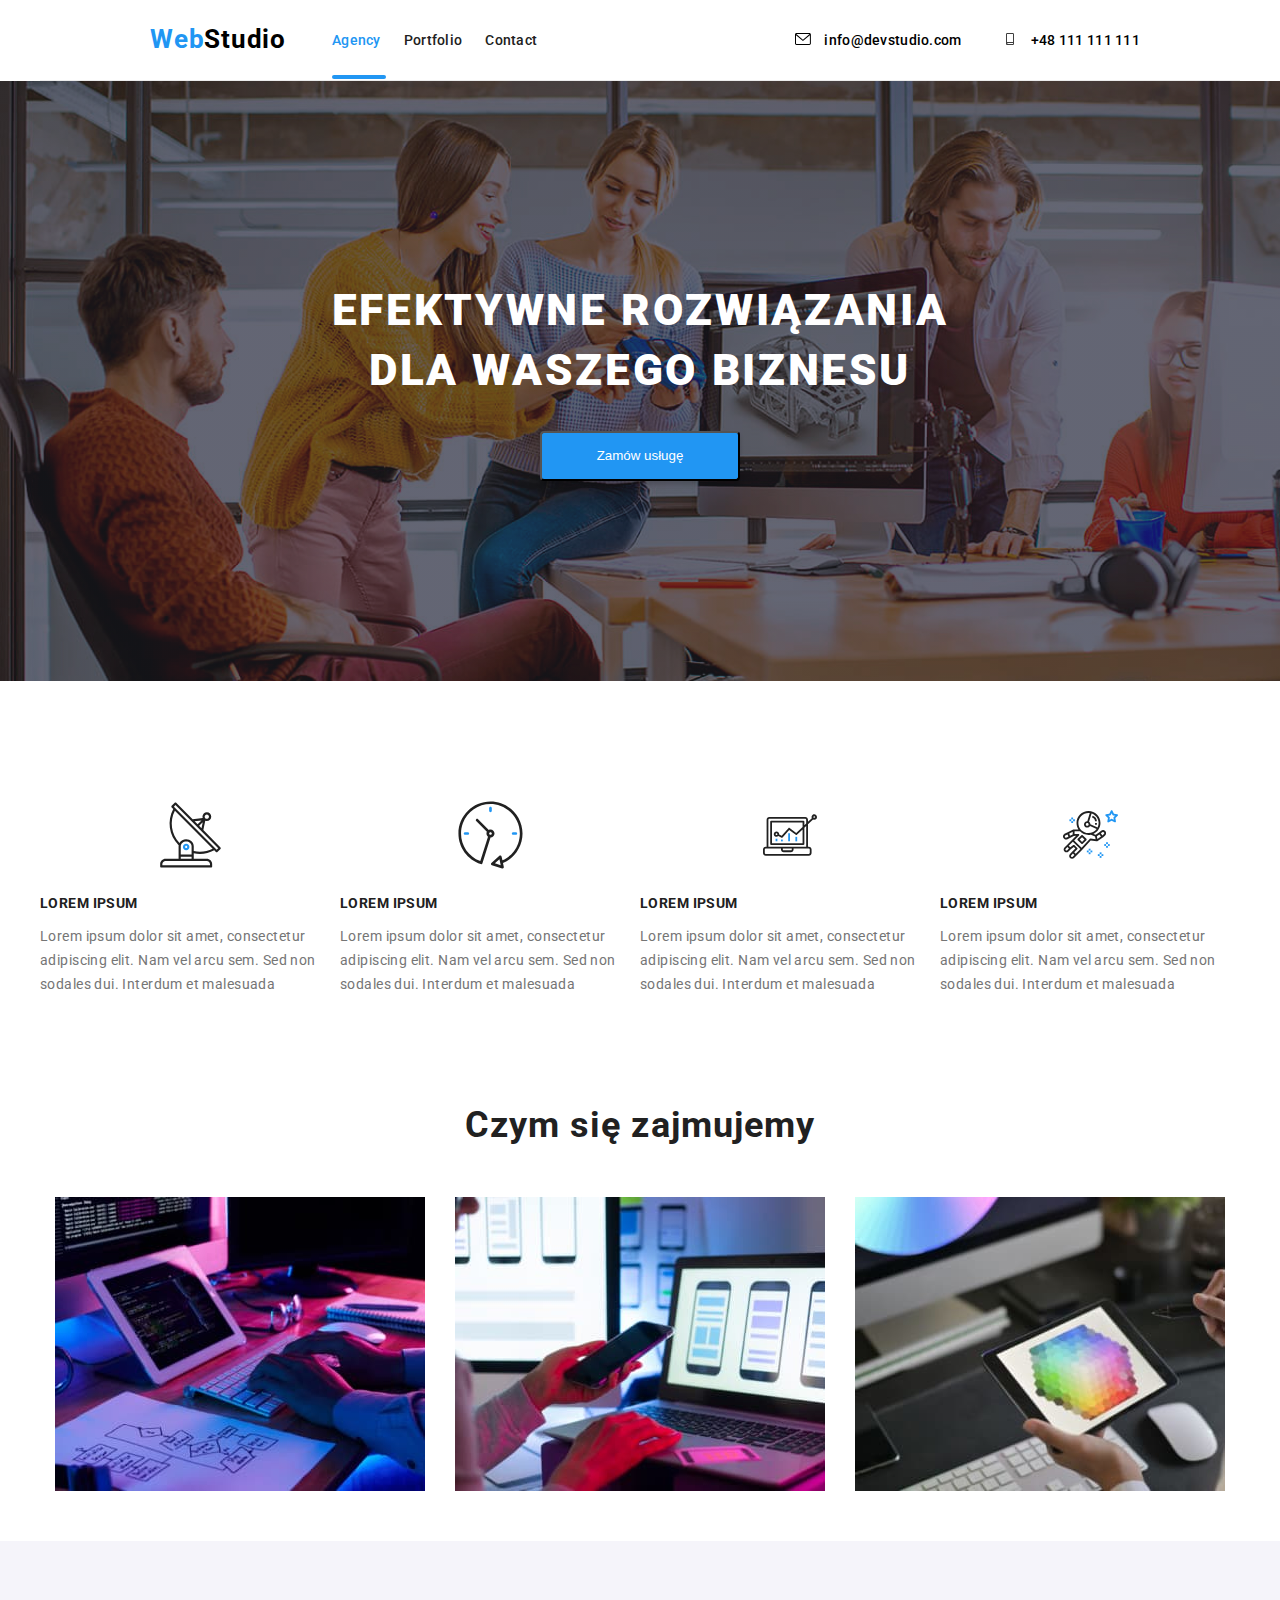
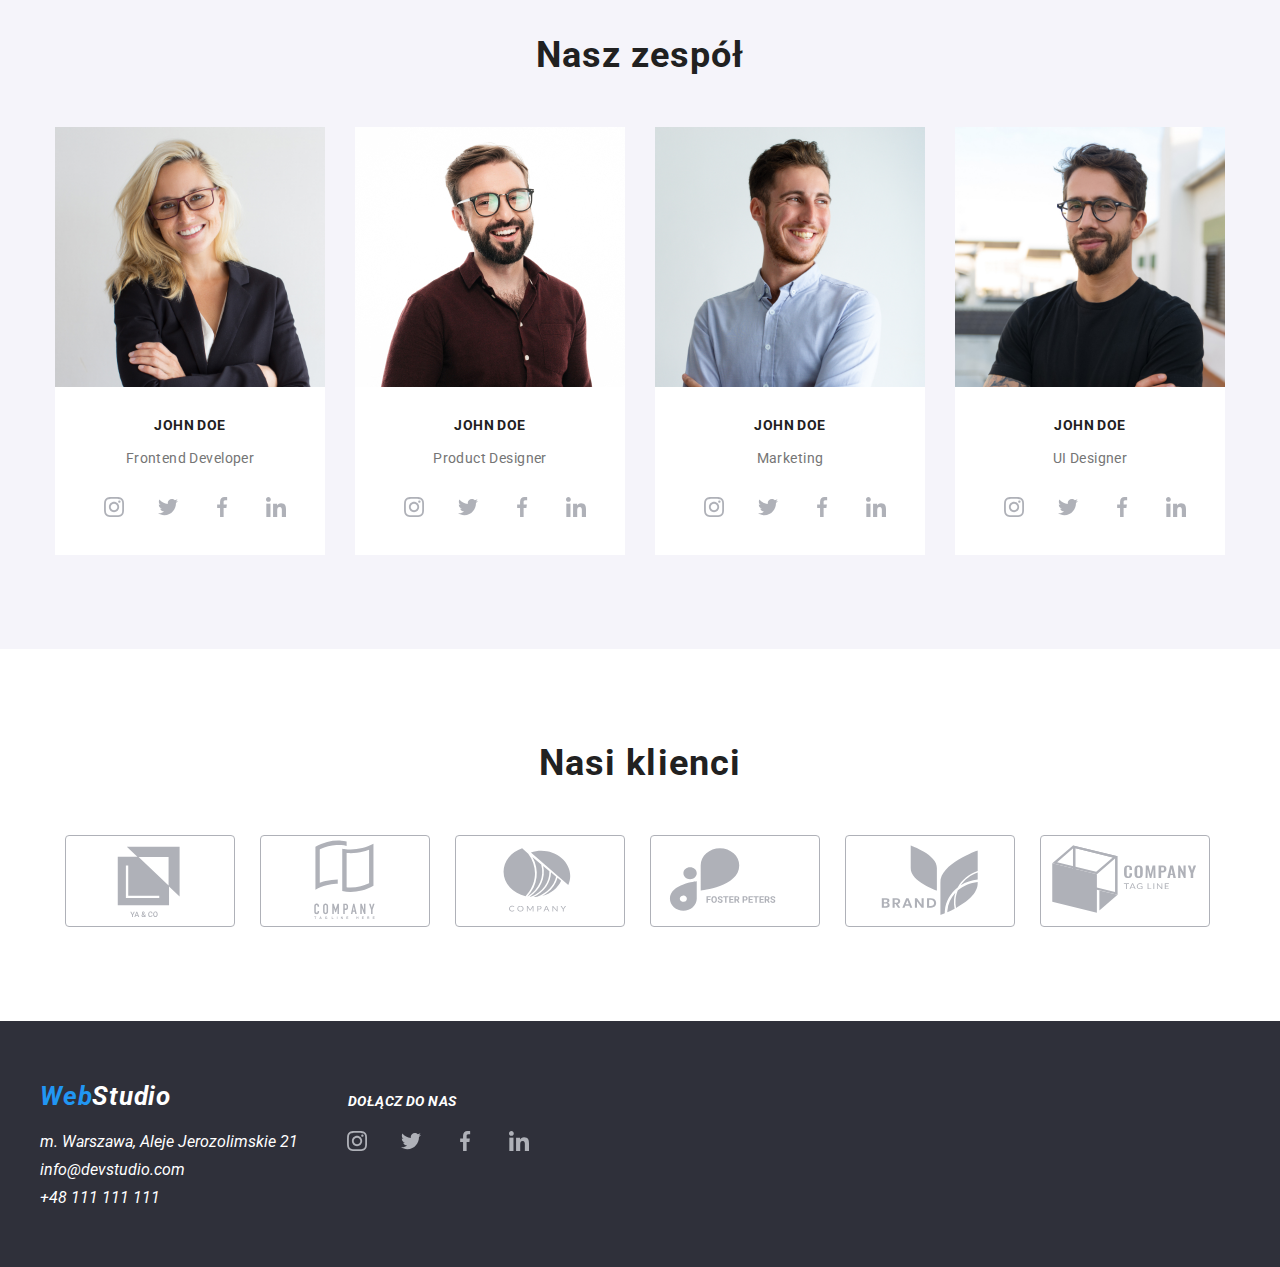
==== commit ddda1e09: "adding modal window" ====
--- a/index.html
+++ b/index.html
@@ -26,7 +26,8 @@
                 </a>
                 <ul class="nav__list list">
                     <li>
-                        <a class="nav__l_i link" href="#">Agency</a>
+                        <a class="nav__l_i link active_page" href="./index.html">Agency</a>
+
                     </li>
                     <li>
                         <a class="nav__l_i link" href="./portfolio.html">Portfolio</a>
@@ -68,7 +69,7 @@
                     <h1 class="znacznik_naglowka padding_hero">
                         efektywne rozwiązania dla waszego biznesu
                     </h1>
-                    <button class="modal-btn potrzeba_białego_tekstu" type="button">
+                    <button class="modal-btn potrzeba_białego_tekstu" type="button" data-modal-open>
                         Zamów usługę</button>
                 </div>
             </div>
@@ -486,7 +487,17 @@
         </div>
     </footer>
 
-
+    <div class="backdrop is-hidden" data-modal>
+        <div class="modal">
+            <button type="button" class="close-btn" data-modal-close>
+                <svg width="11" height="11">
+                    <use href="./images/close-btn-svg.svg#icon-X"></use>
+                </svg>
+            </button>
+        </div>
+    </div>
+
+    <script src="./js/modal.js"></script>
 </body>
 
 </html>--- a/styles.css
+++ b/styles.css
@@ -102,6 +102,9 @@
   letter-spacing: 0.03em;
   color: #2196f3;
 }
+
+
+
 
 .druga_czesc_logo {
   color: var(--secondary-color);
@@ -169,6 +172,21 @@
 .adress_footer_l_i:focus {
   color: var(--main--color);
 }
+.active_page{
+  color: var(--main--color);
+}
+.active_page::after{
+  content: "";
+  width: 54px;
+  height: 4px;
+  border-radius: 2px;
+  background-color: var(--main--color);
+  position: absolute;
+  display: flex;
+  margin-top: 25px;
+  
+}
+
 .modal-btn:hover,
 .modal-btn:focus,
 .portfolio_btn:hover,
@@ -522,3 +540,31 @@
 .porftolio_border {
   border-bottom: 1px solid #eeeeee;
 }
+
+
+.is-hidden{
+  opacity: 0;
+  visibility: hidden;
+  pointer-events: none;
+}
+.modal{
+  position: absolute;
+  top: 50%;
+  left: 50%;
+  transform: translate(-50%,-50%);
+  min-width: 528px;
+  min-height: 581px;
+  background-color: var(--main-background-color);
+}
+.close-btn{
+  position: absolute;
+  top: 8px;
+  right: 8px;
+  width: 30px;
+  height: 30px;
+  background-color: var(--main-background-color);
+  border: 1px solid rgba(0, 0, 0, 0.1);
+  border-radius: 50%;
+  cursor: pointer;
+  box-sizing: border-box;
+}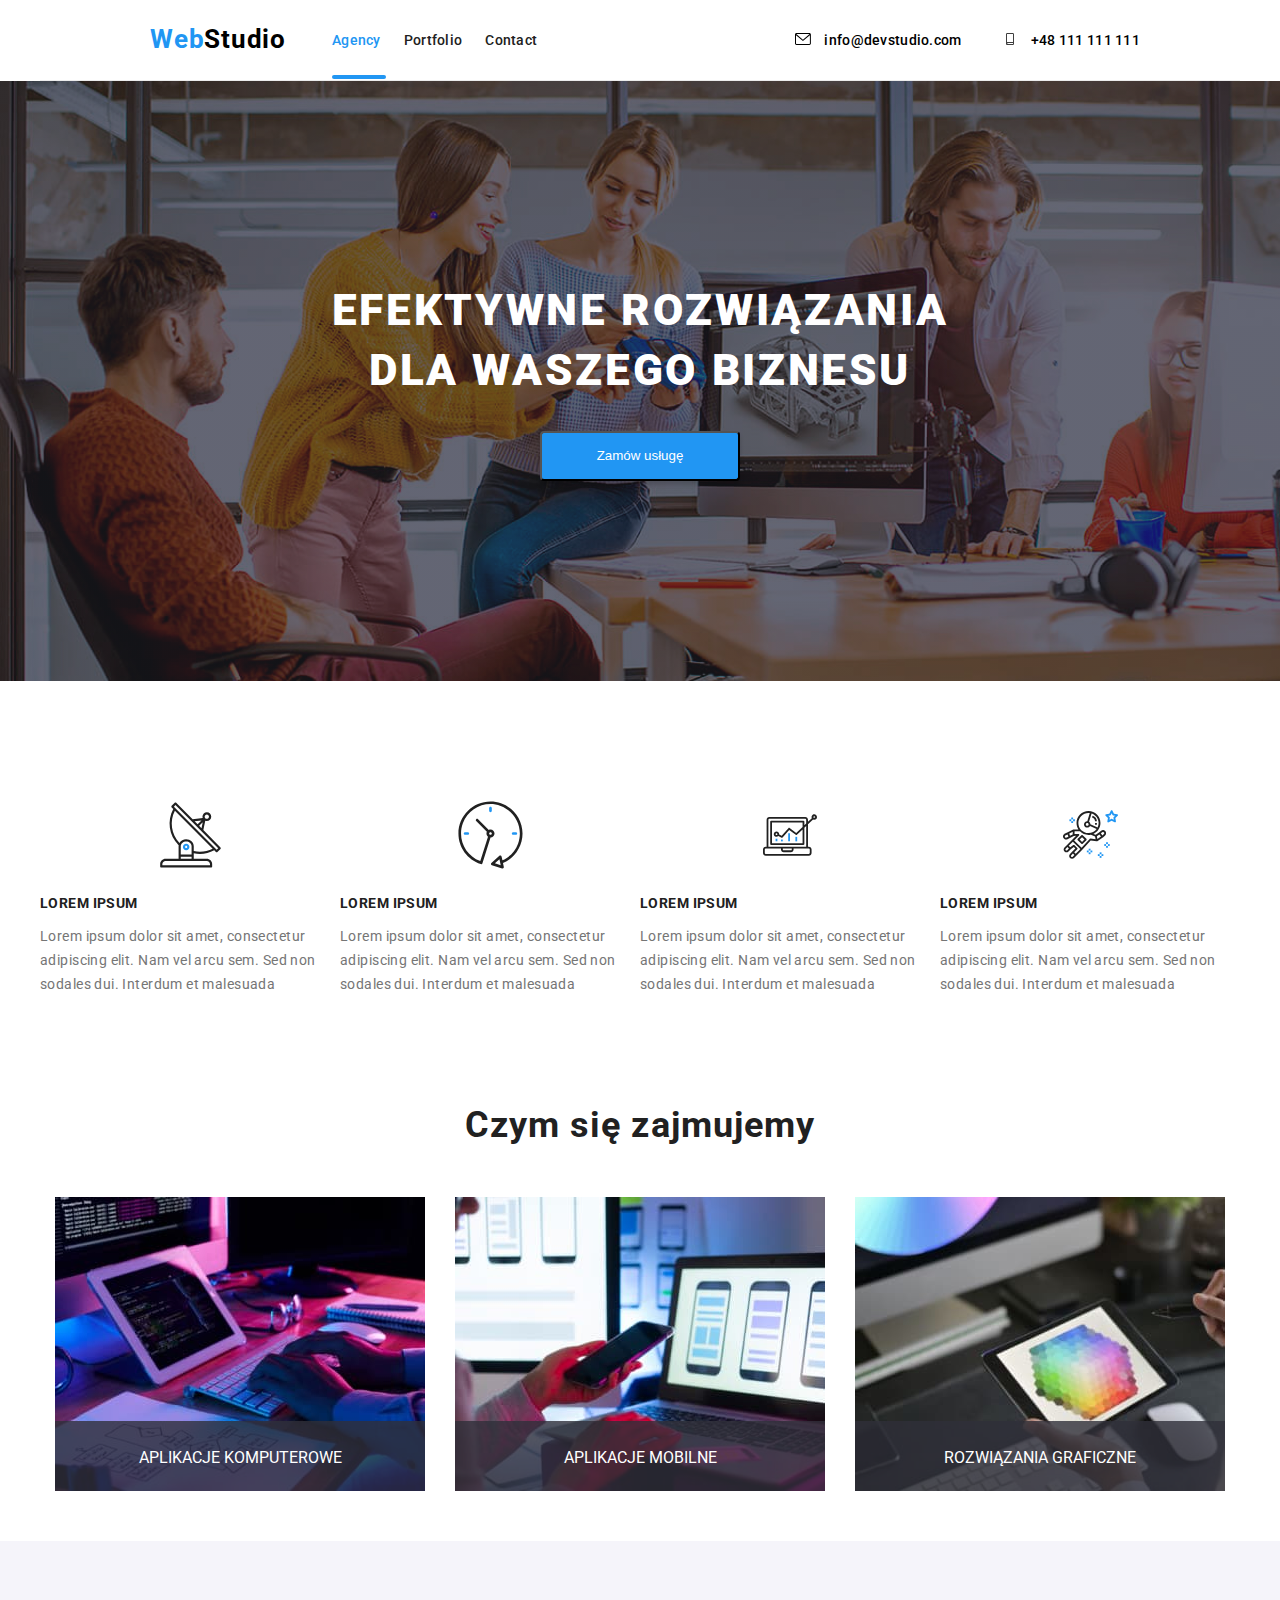
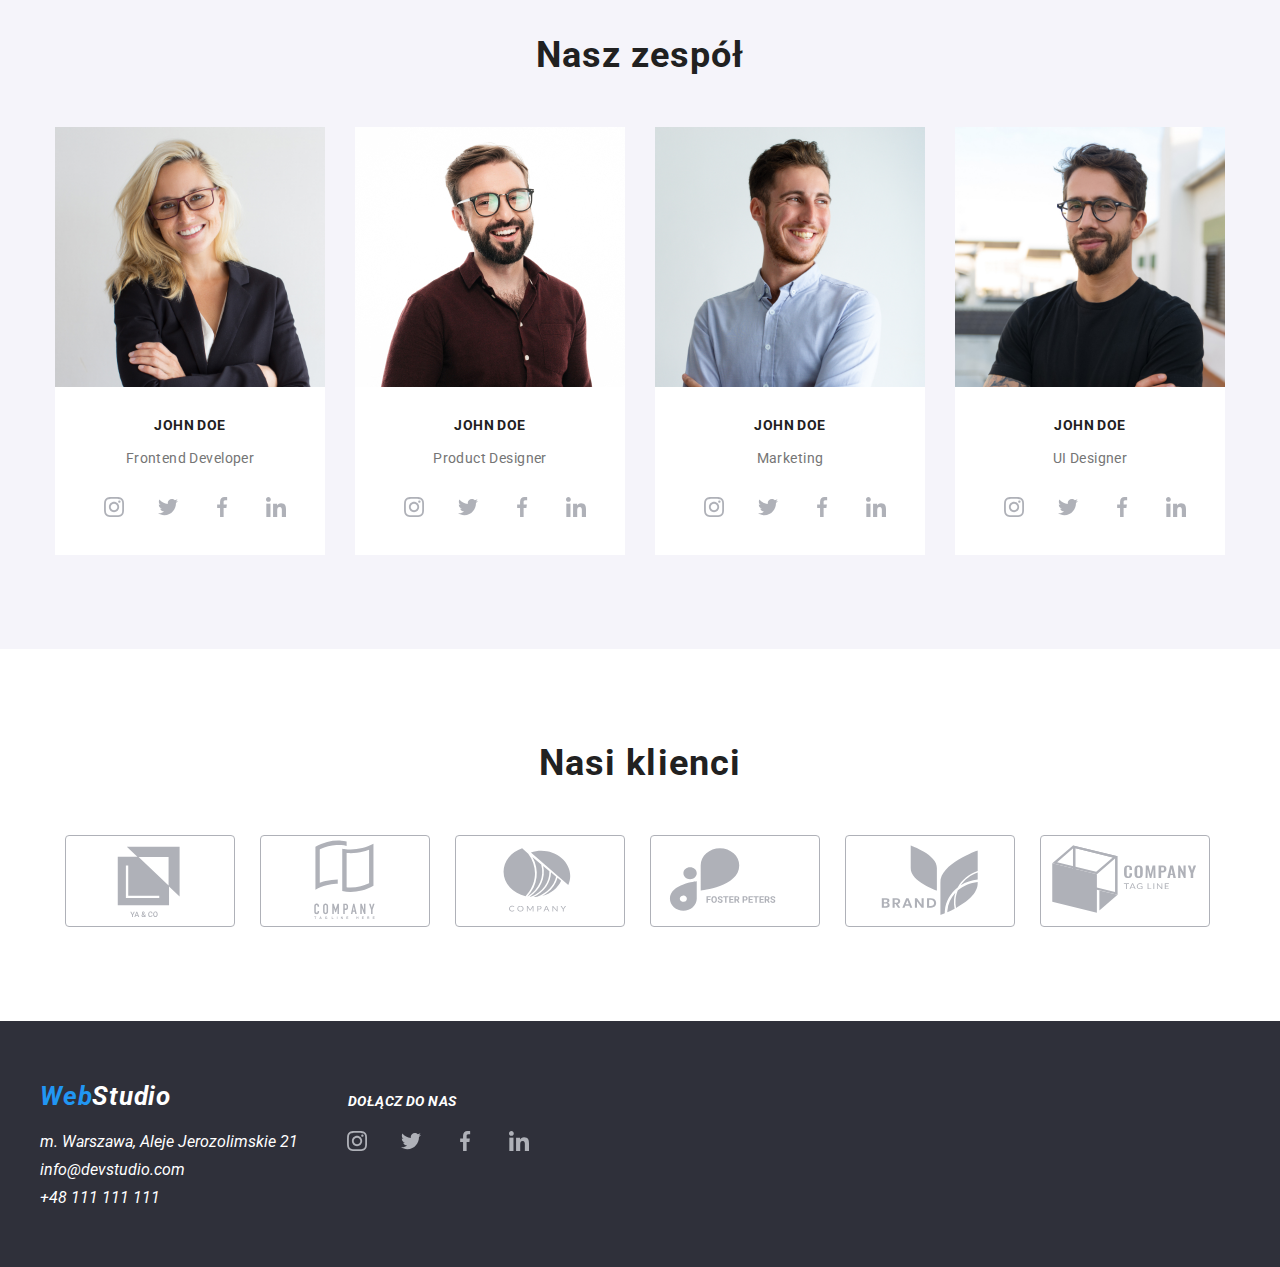
==== commit 89ab53a8: "pierwsza wersja do wysłania" ====
--- a/index.html
+++ b/index.html
@@ -152,15 +152,21 @@
                     Czym się zajmujemy</h2>
                 <ul class="lorem_list lista_zdjec">
                     <li class="list box">
-                        <img src="./images/box1.jpg" alt="zdjęcie z tworzenia algorytmu" width="370" height="294">
+                        <img src="./images/box1.jpg" 
+                        alt="zdjęcie z tworzenia algorytmu" width="370" height="294">
+                        <div class="descrition-at-picture">Aplikacje komputerowe</div>
                     </li>
                     <li class="list box">
-                        <img src="./images/box2.jpg" alt="zdjęcie z tworzenia grafik do porówniania telefonów"
+                        <img src="./images/box2.jpg" 
+                        alt="zdjęcie z tworzenia grafik do porówniania telefonów"
                             width="370" height="294">
+                            <div class="descrition-at-picture">Aplikacje mobilne</div>
                     </li>
                     <li class="list box">
-                        <img src="./images/box3.jpg" alt="zdjęcie z zabawy z koloami na tablecie" width="370"
+                        <img src="./images/box3.jpg" 
+                        alt="zdjęcie z zabawy z koloami na tablecie" width="370"
                             height="294">
+                            <div class="descrition-at-picture">Rozwiązania graficzne</div>
                     </li>
                 </ul>
             </div>
--- a/styles.css
+++ b/styles.css
@@ -103,9 +103,6 @@
   color: #2196f3;
 }
 
-
-
-
 .druga_czesc_logo {
   color: var(--secondary-color);
   letter-spacing: 0.03em;
@@ -162,20 +159,16 @@
   color: #212121;
 }
 
-
-
-
-
 .nav__l_i:hover,
 .nav__l_i:focus,
 .adress_footer_l_i:hover,
 .adress_footer_l_i:focus {
   color: var(--main--color);
 }
-.active_page{
+.active_page {
   color: var(--main--color);
 }
-.active_page::after{
+.active_page::after {
   content: "";
   width: 54px;
   height: 4px;
@@ -184,7 +177,6 @@
   position: absolute;
   display: flex;
   margin-top: 25px;
-  
 }
 
 .modal-btn:hover,
@@ -216,22 +208,17 @@
 .adress_footer_l_i {
   text-decoration: none;
 }
-.address_color{
-color: var(--secondary-color);
-
+.address_color {
+  color: var(--secondary-color);
 }
 .address_color:focus,
-.address_color:hover
-{
+.address_color:hover {
   color: var(--main--color);
-  
-}
-.svg_hover{
+}
+.svg_hover {
   fill: currentColor;
   margin-right: 10px;
 }
-
-
 
 .padding_hero {
   padding-bottom: 30px;
@@ -296,18 +283,19 @@
 }
 
 .box {
+  position: relative;
   width: 370px;
   height: 294px;
   padding-right: 15px;
   padding-left: 15px;
 }
-.box:first-child{
-width: 370px;
+.box:first-child {
+  width: 370px;
   height: 294px;
   padding-left: 15px;
 }
-.box:last-child{
-width: 370px;
+.box:last-child {
+  width: 370px;
   height: 294px;
   padding-right: 15px;
 }
@@ -385,10 +373,37 @@
   margin-right: auto;
 }
 
-.portfolio_swiec:hover,
-.portfolio_swiec:focus {
-  filter: brightness(50%);
-  background-color: rgba(47, 48, 58, 0.4);
+.animation-box {
+  width: 370px;
+  height: 294px;
+  position: relative;
+  overflow: hidden;
+}
+.overflow {
+  position: absolute;
+  width: 100%;
+  height: 100%;
+  background-color: rgba(33, 150, 243, 0.9);
+  top: 0;
+  left: 0;
+
+  transform: translateY(100%);
+  transition: transform 250ms cubic-bezier(0.4, 0, 0.2, 1);
+}
+.animation-box:hover .overflow {
+  transform: translateY(0);
+  border: 1px solid #eeeeee;
+}
+.overflow > p {
+  margin: 0;
+  padding: 49px 45px 49px 24px;
+  font-style: normal;
+  font-weight: 400;
+  font-size: 18px;
+  line-height: 28px;
+  letter-spacing: 0.03em;
+
+  color: var(--third-color);
 }
 
 .icon_list {
@@ -398,7 +413,6 @@
   margin-left: auto;
   margin-right: auto;
 }
-
 
 .svg_list_i_c_k > .svg_link_i_c_k {
   display: flex;
@@ -407,26 +421,25 @@
   width: 170px;
   height: 92px;
   margin-left: 10px;
-  border: 1px solid #AFB1B8;
-box-sizing: border-box;
-border-radius: 4px;
+  border: 1px solid #afb1b8;
+  box-sizing: border-box;
+  border-radius: 4px;
   fill: var(--third-color);
 }
 .icon_color:hover,
 .icon_color:focus,
 .svg_link_i_c_k:hover,
-.svg_link_i_c_k:focus{
+.svg_link_i_c_k:focus {
   border-color: var(--secoundary-backgroundcolor);
-  fill:  var(--main--color);
-}
-.icon_color{
-  
-  fill:#AFB1B8;;
-}
-
-.svg_padding{
-margin-left: 15px;
-margin-right: 15px;
+  fill: var(--main--color);
+}
+.icon_color {
+  fill: #afb1b8;
+}
+
+.svg_padding {
+  margin-left: 15px;
+  margin-right: 15px;
 }
 .svg_link_i_c:hover,
 .svg_link_i_c:focus {
@@ -489,9 +502,8 @@
   flex-direction: column;
   align-items: center;
   justify-content: center;
-
-}
-.our_team_bg{
+}
+.our_team_bg {
   background-color: #f5f4fa;
 }
 .pierwsza_czesc_logo_footer {
@@ -513,6 +525,7 @@
   margin-right: 4px;
   margin-left: 4px;
   border: none;
+  border-radius: 6%;
 }
 
 .filters {
@@ -540,23 +553,34 @@
 .porftolio_border {
   border-bottom: 1px solid #eeeeee;
 }
-
-
-.is-hidden{
+.descrition-at-picture {
+  box-sizing: border-box;
+  width: 370px;
+  height: 70px;
+  padding-top: 27px;
+  background: rgba(47, 48, 58, 0.8);
+  color: var(--main-background-color);
+  text-align: center;
+  text-transform: uppercase;
+  position: absolute;
+  bottom: 0px;
+}
+
+.is-hidden {
   opacity: 0;
   visibility: hidden;
   pointer-events: none;
 }
-.modal{
+.modal {
   position: absolute;
   top: 50%;
   left: 50%;
-  transform: translate(-50%,-50%);
+  transform: translate(-50%, -50%);
   min-width: 528px;
   min-height: 581px;
   background-color: var(--main-background-color);
 }
-.close-btn{
+.close-btn {
   position: absolute;
   top: 8px;
   right: 8px;
@@ -567,4 +591,35 @@
   border-radius: 50%;
   cursor: pointer;
   box-sizing: border-box;
-}+}
+.close-btn:hover {
+  animation: puls 2000ms infinite 250ms;
+}
+@keyframes puls {
+  0% {
+    transform: scale(1);
+  }
+
+  50% {
+    transform: scale(1.25);
+  }
+
+  100% {
+    transform: scale(1);
+  }
+}
+
+.backdrop {
+  position: fixed;
+  left: 0;
+  top: 0;
+  width: 100%;
+  height: 100%;
+  background-color: rgba(0, 0, 0, 0.1);
+
+  transition: opacity 2000ms cubic-bezier(0.075, 0.82, 0.165, 1),
+    visibility 2000ms cubic-bezier(0.075, 0.82, 0.165, 1);
+
+  transition: opacity 2000ms cubic-bezier(0.075, 0.82, 0.165, 1),
+    visibility 2000ms cubic-bezier(0.075, 0.82, 0.165, 1);
+}
